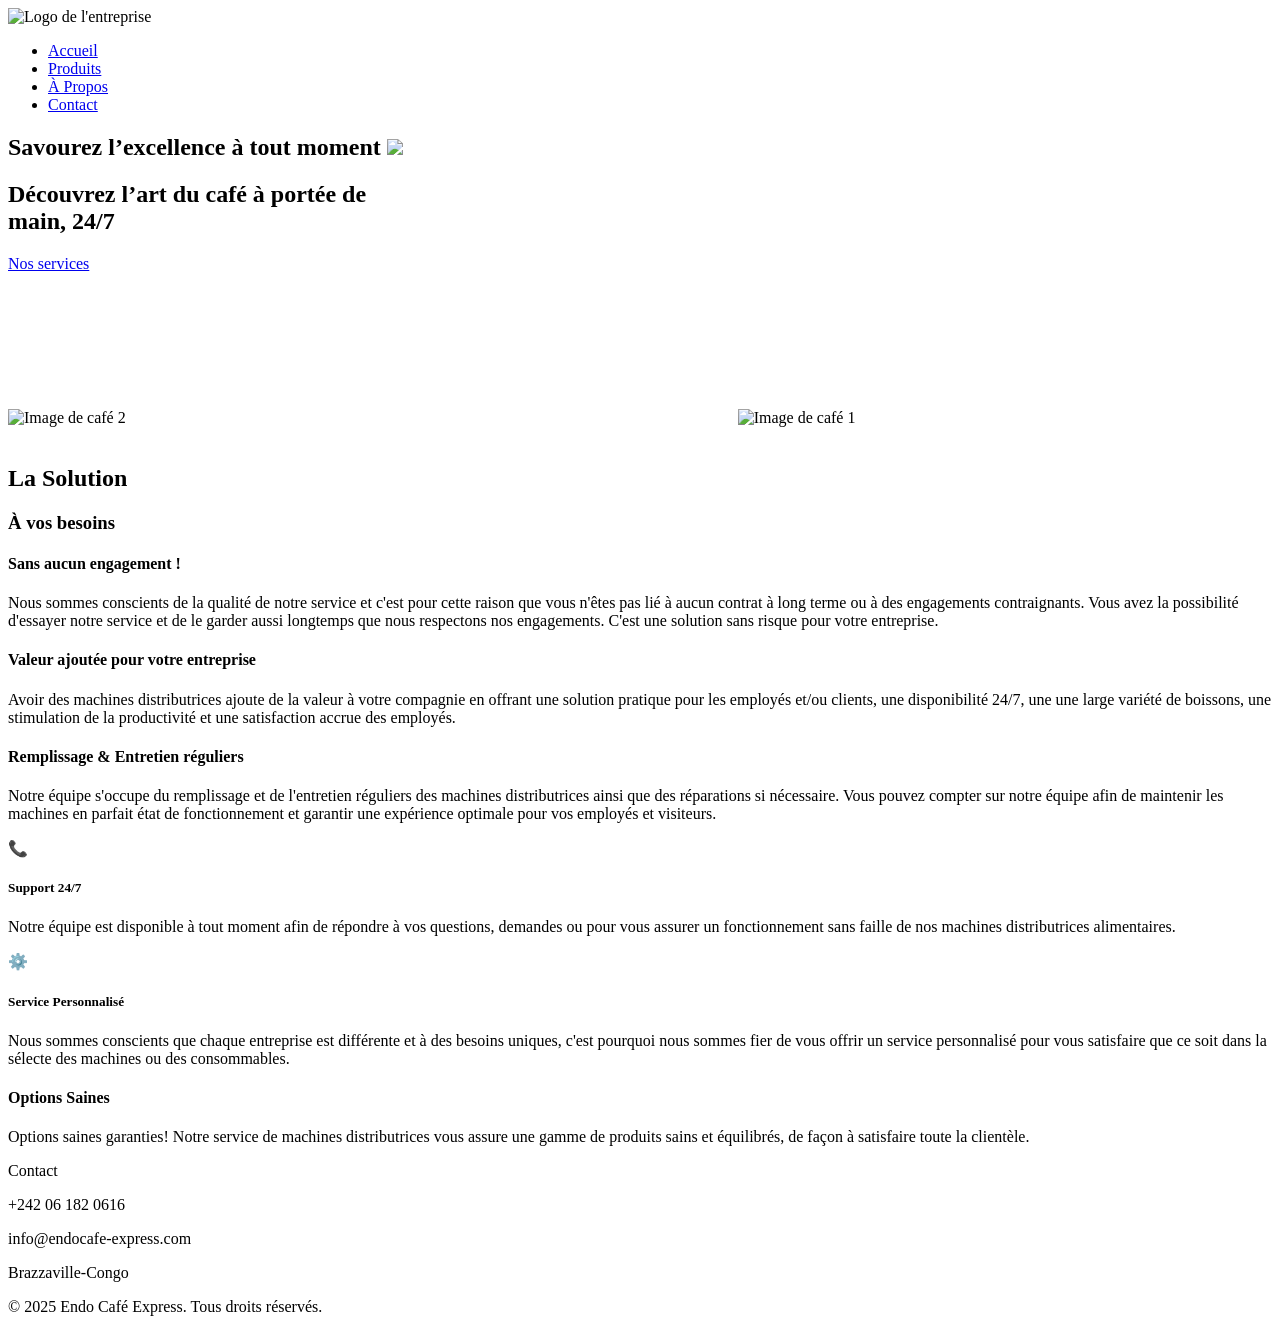
==== index.html @ 595ffc13 "fix spelling error" ====
<html lang="fr">
<head>
    <meta charset="UTF-8">
    <meta name="viewport" content="width=device-width, initial-scale=1.0">
    <title>Endo Café Express</title>
    <link rel="stylesheet" href="assets/css/styles.css">
    <link rel="stylesheet" href="assets/css/home.css">
    <link rel="stylesheet" href="https://fonts.googleapis.com/css2?family=Material+Symbols+Outlined:opsz,wght,FILL,GRAD@20..48,100..700,0..1,-50..200&icon_names=support_agent" />
</head>
<body>
    <header class="navbar">
            <div class="logo-container">
                <img src="assets/icon/logo.png" alt="Logo de l'entreprise" class="logo">
            </div>

             <div class="menu-toggle" onclick="toggleMenu()">
                <span></span>
                <span></span>
                <span></span>
            </div>

            <nav>
                <ul class="nav-links" id="navLinks">
                    <li><a href="index.html">Accueil</a></li>
                    <li><a href="product.html">Produits</a></li>
                    <li><a href="about.html">À Propos</a></li>
                    <li><a href="contact.html">Contact</a></li>
                </ul>
            </nav>
    </header>
    <main>
        <section class="hero">
            <div class="hero__left">
                <h1 class="font-hero fs-hero fs-bold">
                    <span class="block-line">Savourez l’excellence</span>
                    <span class="block-line word-relative">
                        à tout moment
                        <img src="assets/img/beans-left.png" loading="lazy" class="bean-icon">
                    </span>
                </h1>
                <h2 class="fs-subheading">
                    Découvrez l’art du café à portée de<br> 
                    main, 24/7
                </h2>

                <div class="hero-btn__container">
                    <a href="#services" class="hero-btn fs-body fw-reg">Nos services</a>
                </div>
            </div>
            <div class="hero__right">
                <img src="assets/img/coffee_2.png" loading="lazy" alt="Image de café 2" class="hero-image" id="photo_1">
                <video src="assets/vid/coff_m_3.mp4" autoplay muted loop class="hero-video" id="video_1">
                    Votre navigateur ne supporte pas la vidéo.
                </video>
                <video src="assets/vid/coff_f_1.mp4" autoplay muted loop class="hero-video" id="video_2">
                    Votre navigateur ne supporte pas la vidéo.
                </video>
                <img src="assets/img/coffee_1.png" alt="Image de café 1" class="hero-image" id="photo_2">
            </div>
        </section>

        <!-- Services Section -->
        <section class="services" id="services">
            <div class="floating-beans">
                <span class="bean bean-1"><img src="assets/img/beans-left.png" loading="lazy" alt=""></span>
                <span class="bean bean-2"><img src="assets/img/beans-right.png" loading="lazy" alt=""></span>
                <span class="bean bean-3"><img src="assets/img/beans-left.png" loading="lazy" alt=""></span>
                <span class="bean bean-4"><img src="assets/img/beans-right.png" loading="lazy" alt=""></span>
                <span class="bean bean-5"><img src="assets/img/beans-left.png" loading="lazy" alt=""></span>
            </div>

            <div class="services-container">
                <div class="services-header">
                    <h2 class="fs-title fw-bold">La Solution</h2>
                    <h3 class="fs-heading fw-med">À vos besoins</h3>
                    <div class="accent-line"></div>
                </div>

                <div class="service-content">
                    <div class="service-block">
                        <h4 class="fs-heading fw-bold color-accent">Sans aucun engagement !</h4>
                        <p class="fs-body">
                            Nous sommes conscients de la qualité de notre service et c'est pour cette raison que 
                            vous n'êtes pas lié à aucun contrat à long terme ou à des engagements contraignants. 
                            Vous avez la possibilité d'essayer notre service et de le garder aussi 
                            longtemps que nous respectons nos engagements. C'est une solution sans risque pour 
                            votre entreprise.
                        </p>
                    </div>

                    <div class="service-block">
                        <h4 class="fs-heading fw-bold">Valeur ajoutée pour votre entreprise</h4>
                        <p class="fs-body">
                            Avoir des machines distributrices ajoute de la valeur à votre compagnie en offrant 
                            une solution pratique pour les employés et/ou clients, une disponibilité 24/7, une 
                            une large variété de boissons, une stimulation de la productivité et une satisfaction 
                            accrue des employés.
                        </p>
                    </div>

                    <div class="service-highlight">
                        <h4 class="fs-heading fw-bold">Remplissage & Entretien réguliers</h4>
                        <p class="fs-body">
                            Notre équipe s'occupe du remplissage et de l'entretien réguliers des machines distributrices ainsi
                            que des réparations si nécessaire. Vous pouvez compter sur notre équipe afin de maintenir les
                            machines en parfait état de fonctionnement et garantir une expérience optimale pour vos employés
                            et visiteurs.
                        </p>
                    </div>

                    <div class="service-cards">
                        <div class="service-card">
                            <div class="card-icon">📞</div>
                            <h5 class="fs-subheading fw-bold">Support 24/7</h5>
                            <p class="fs-small">
                                Notre équipe est disponible à tout moment afin de répondre à vos questions, demandes
                                ou pour vous assurer un fonctionnement sans faille de nos machines distributrices 
                                alimentaires.
                            </p>
                        </div>

                        <div class="service-card">
                            <div class="card-icon">⚙️</div>
                            <h5 class="fs-subheading fw-bold">Service Personnalisé</h5>
                            <p class="fs-small">
                                Nous sommes conscients que chaque entreprise est différente et à des besoins uniques, c'est 
                                pourquoi nous sommes fier de vous offrir un service personnalisé pour vous satisfaire que 
                                ce soit dans la sélecte des machines ou des consommables.
                            </p>
                        </div>
                    </div>

                    <div class="service-block">
                        <h4 class="fs-heading fw-bold">Options Saines</h4>
                        <p class="fs-body">
                            Options saines garanties! Notre service de machines distributrices vous assure une gamme
                            de produits sains et équilibrés, de façon à satisfaire toute la clientèle.
                        </p>
                    </div>
                </div>
            </div>
        </section>
    </main>
    <footer>
        <div class="footer-container">
            <div class="footer-left">
                <p>Contact</p>
                <p>+242 06 182 0616</p>
                <p>info@endocafe-express.com</p>
                <p>Brazzaville-Congo</p>
            </div>
            <div class="footer-center">
                <p>&copy; 2025 Endo Café Express. Tous droits réservés.</p>
            </div>
        </div>
    </footer>
    <script src="assets/js/script.js"></script>
</body>
</html>
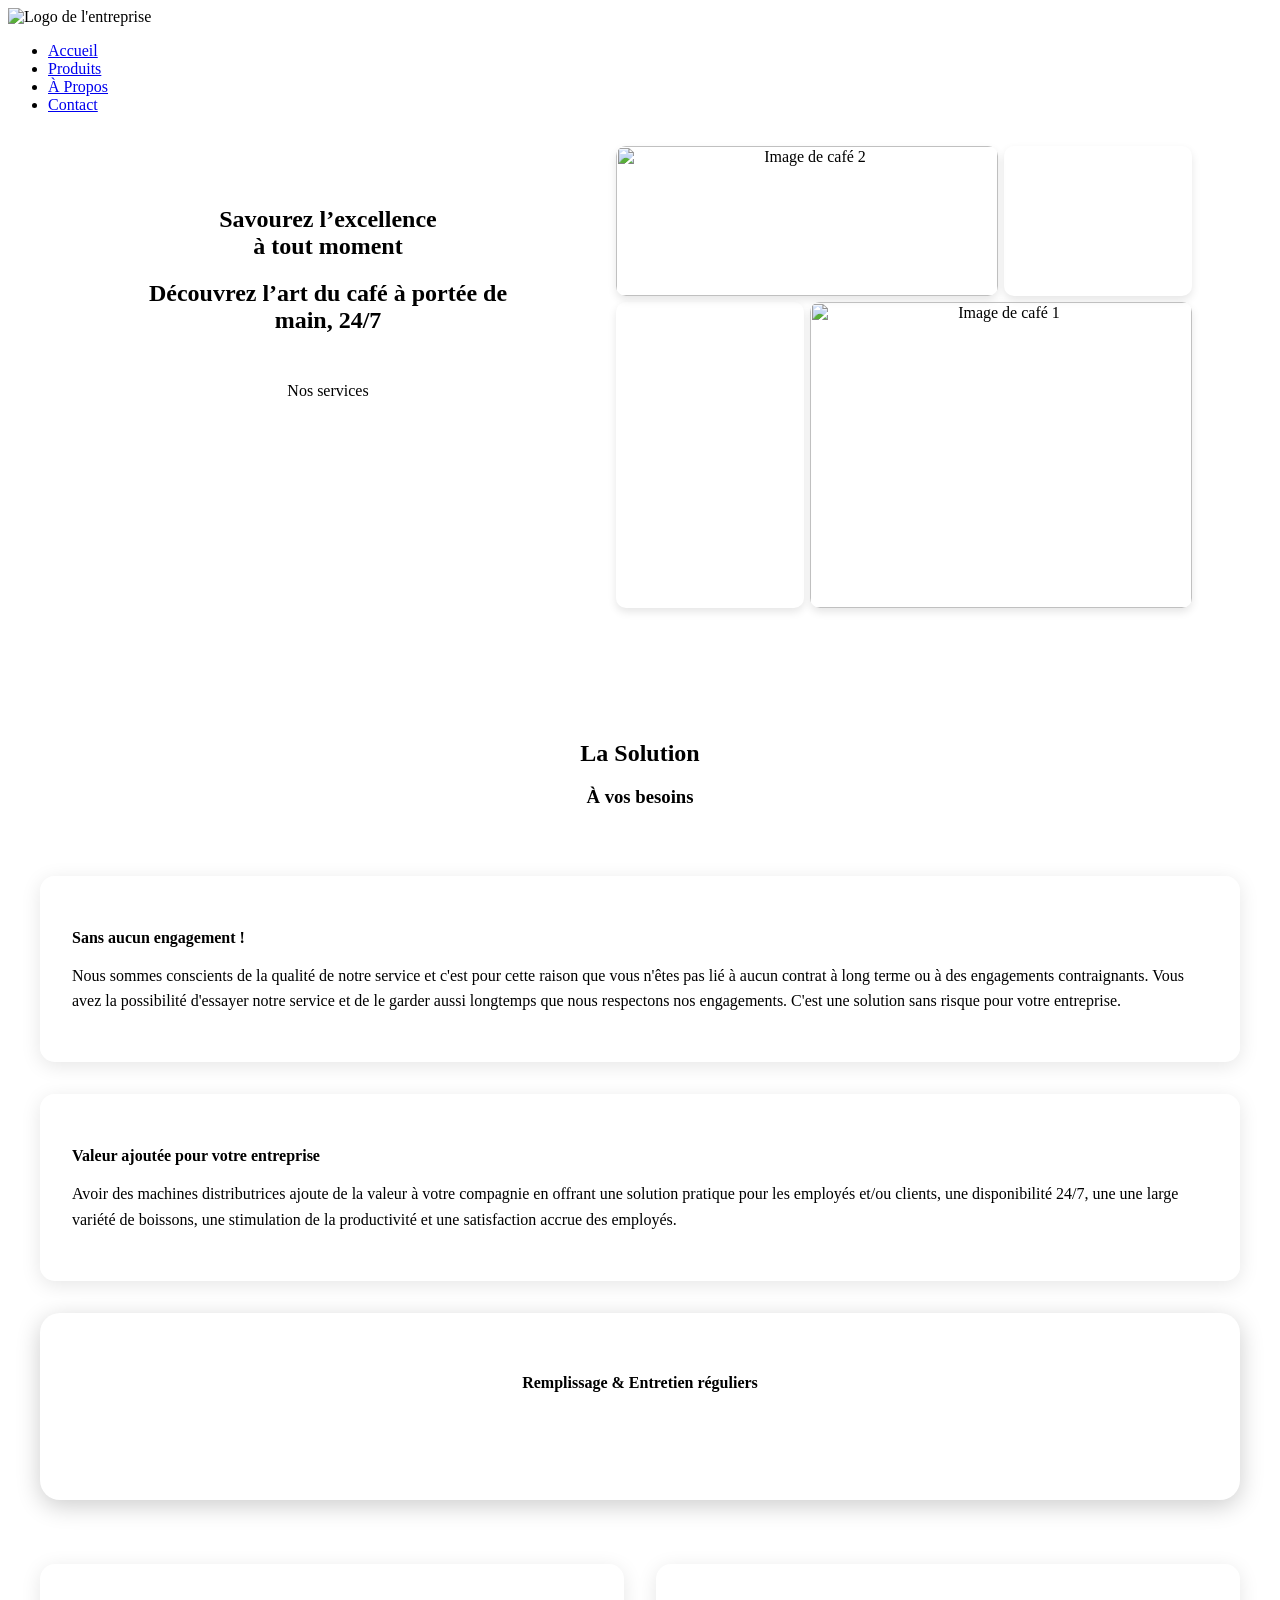
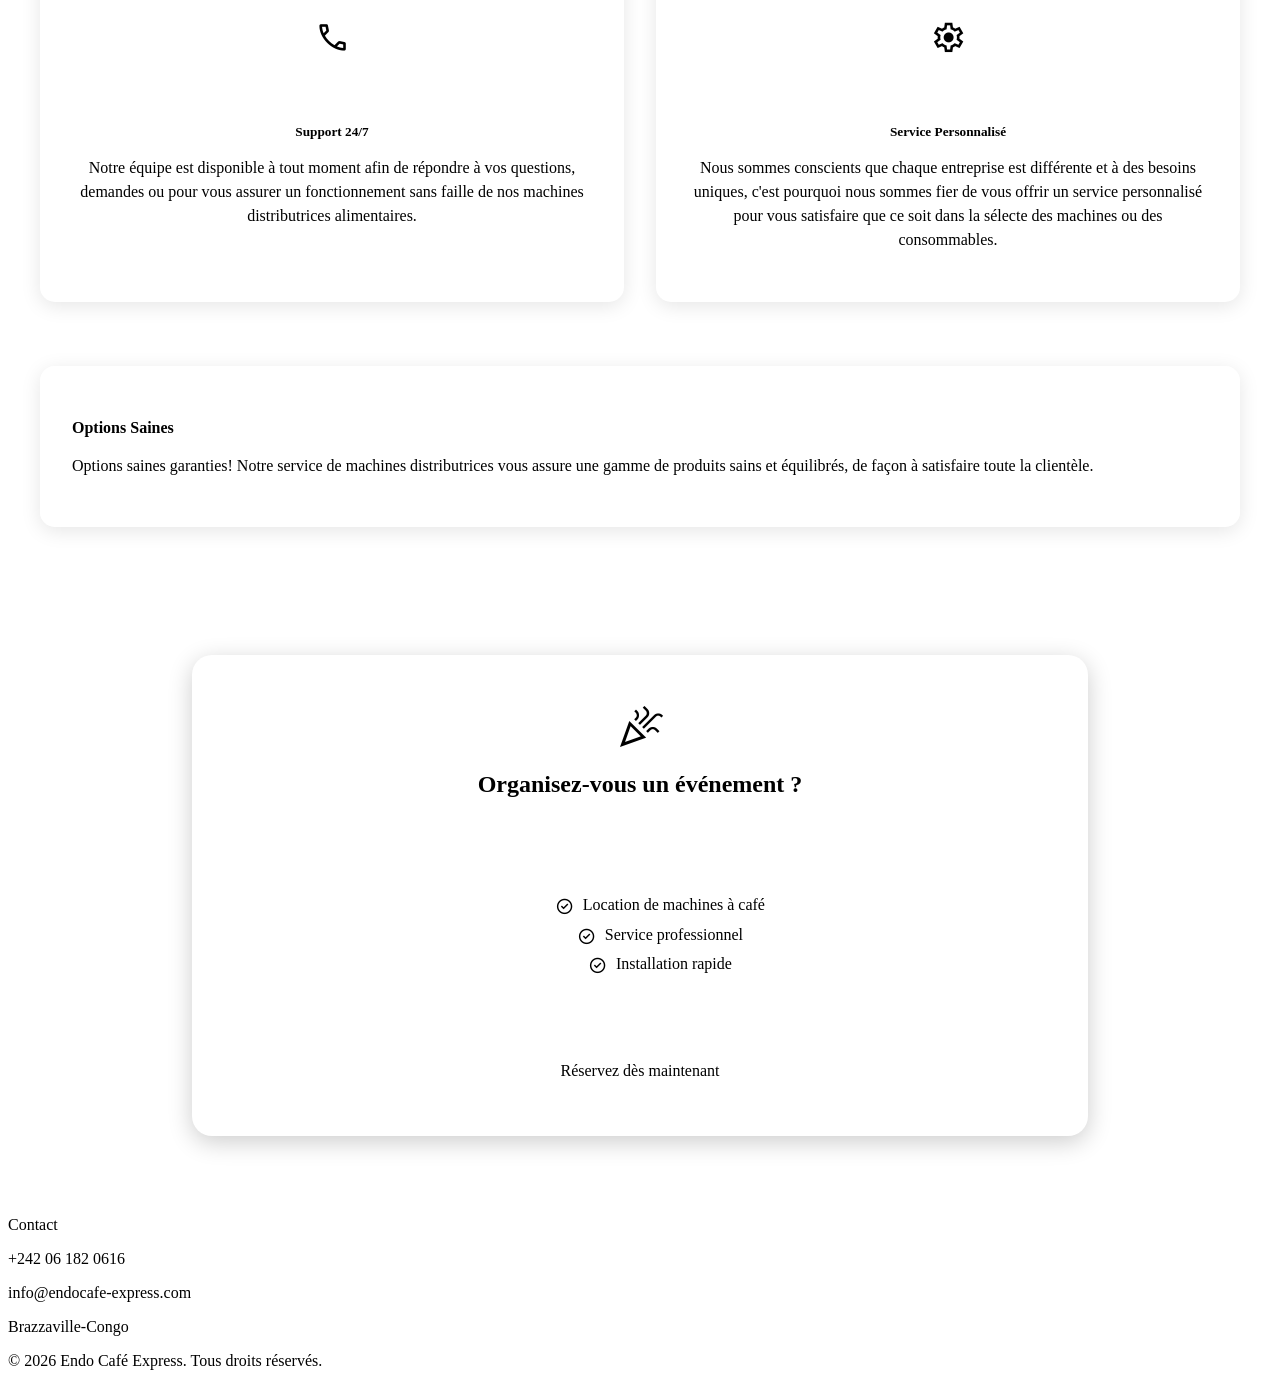
==== commit 3261a722: "added new section plus changed icons" ====
--- a/index.html
+++ b/index.html
@@ -5,7 +5,7 @@
     <title>Endo Café Express</title>
     <link rel="stylesheet" href="assets/css/styles.css">
     <link rel="stylesheet" href="assets/css/home.css">
-    <link rel="stylesheet" href="https://fonts.googleapis.com/css2?family=Material+Symbols+Outlined:opsz,wght,FILL,GRAD@20..48,100..700,0..1,-50..200&icon_names=support_agent" />
+    <link rel="stylesheet" href="https://fonts.googleapis.com/css2?family=Material+Symbols+Outlined:opsz,wght,FILL,GRAD@20..48,100..700,0..1,-50..200&icon_names=call,celebration,check_circle,coffee,settings" />
 </head>
 <body>
     <header class="navbar">
@@ -110,7 +110,7 @@
 
                     <div class="service-cards">
                         <div class="service-card">
-                            <div class="card-icon">📞</div>
+                            <div class="card-icon"><span class="material-symbols-outlined">call</span></div>
                             <h5 class="fs-subheading fw-bold">Support 24/7</h5>
                             <p class="fs-small">
                                 Notre équipe est disponible à tout moment afin de répondre à vos questions, demandes
@@ -120,7 +120,7 @@
                         </div>
 
                         <div class="service-card">
-                            <div class="card-icon">⚙️</div>
+                            <div class="card-icon"><span class="material-symbols-outlined">settings</span></div>
                             <h5 class="fs-subheading fw-bold">Service Personnalisé</h5>
                             <p class="fs-small">
                                 Nous sommes conscients que chaque entreprise est différente et à des besoins uniques, c'est 
@@ -140,6 +140,31 @@
                 </div>
             </div>
         </section>
+
+        <!-- Event Section -->
+        <section class="event-section">
+            <div class="event-container">
+                <div class="event-icon"><span class="material-symbols-outlined">celebration</span></div>
+                <h2 class="fs-title fw-bold">Organisez-vous un événement ?</h2>
+                <p class="event-subtitle fs-subheading">Offrez du café de qualité à vos invités <span class="material-symbols-outlined">coffee</span></p>
+
+                <p class="event-intro fs-body">Endo Café Express vous propose :</p>
+
+                <ul class="event-list">
+                    <li class="fs-body"><span class="material-symbols-outlined">check_circle</span> Location de machines à café</li>
+                    <li class="fs-body"><span class="material-symbols-outlined">check_circle</span> Service professionnel</li>
+                    <li class="fs-body"><span class="material-symbols-outlined">check_circle</span> Installation rapide</li>
+                </ul>
+
+                <p class="event-available fs-body">
+                    Disponible pour : mariages, conférences, événements privés & professionnels
+                </p>
+
+                <div class="event-cta">
+                    <a href="contact.html" class="hero-btn fs-body fw-reg">Réservez dès maintenant</a>
+                </div>
+            </div>
+        </section>
     </main>
     <footer>
         <div class="footer-container">
@@ -150,7 +175,7 @@
                 <p>Brazzaville-Congo</p>
             </div>
             <div class="footer-center">
-                <p>&copy; 2025 Endo Café Express. Tous droits réservés.</p>
+                <p>&copy; 2026 Endo Café Express. Tous droits réservés.</p>
             </div>
         </div>
     </footer>
--- a/assets/css/home.css
+++ b/assets/css/home.css
@@ -0,0 +1,543 @@
+/* ===== Hero Section Styles ===== */
+.hero {
+    display: flex;                  /* Optional: center content */
+    align-items: flex-start;
+    justify-content: space-between;
+    padding: 1rem 2rem;
+    margin-right: 3rem;
+    margin-bottom: 2rem;
+    text-align: center;
+    flex-wrap: wrap;
+}
+
+/* Left column */
+.hero__left {
+    flex: 1;
+    margin-top: 2.5rem;
+    max-width: 50%;
+}
+
+.hero__left h2 {
+    margin-top: 1rem;
+}
+
+.block-line {
+  display: block;
+}
+
+.word-relative {
+    position: relative;
+    display: inline-block;
+}
+
+.bean-icon {
+    position: absolute;
+    height: 0.7em;
+    bottom: 0.8rem;              
+    left: 100%;             
+    rotate: 33deg;
+}
+
+.hero-btn__container {
+    margin-top: 2.5rem;
+}
+
+.hero-btn {
+    display: inline-block;
+    padding: 0.5rem 1.5rem;
+    background-color: var(--color-secondary);
+    color: var(--color-white);
+    border-radius: 50px;
+
+    outline: none;
+    text-decoration: none;
+}
+
+.hero-btn:hover {
+    background-color: var(--color-dark);
+    border-color: var(--color-accent);
+    box-shadow: 0 4px 8px rgba(0,0,0,0.2);
+    transition: background-color 0.3s ease;
+}
+
+/* Right column */
+.hero__right {
+    flex: 1;
+    display: grid;
+    align-self: start;
+    grid-template-columns: repeat(3, 1fr);
+    grid-template-rows: repeat(3, 150px);
+    max-width: min(50%, 600px);
+    gap: 0.375rem;
+}
+
+#photo_1 {
+  grid-column: 1 / span 2;
+  grid-row: 1 / span 1;
+}
+
+#video_1 {
+  grid-column: 3 / span 1;
+  grid-row: 1 / span 1;
+}
+
+#video_2 {
+  grid-column: 1 / span 1;
+  grid-row: 2 / span 2;
+}
+
+#photo_2 {
+  grid-column: 2 / span 2;
+  grid-row: 2 / span 2;
+}
+
+.hero-image,
+.hero-video {
+    width: 100%;
+    height: 100%;
+    min-width: 100px;
+    object-fit: cover;
+    border-radius: 10px;
+    box-shadow: 0 4px 8px rgba(0, 0, 0, 0.1);
+}
+
+/* ===== Services Section Styles ===== */
+.services {
+    position: relative;
+    padding: 4rem 2rem;
+    margin: 2rem 0;
+    margin-bottom: 0;
+    backdrop-filter: blur(5px);
+    overflow: hidden;
+}
+
+.services-container {
+    max-width: 1200px;
+    margin: 0 auto;
+    position: relative;
+    z-index: 2;
+}
+
+.services-header {
+    text-align: center;
+    margin-bottom: 3rem;
+}
+
+.services-header h2 {
+    color: var(--color-primary);
+    margin-bottom: 0.5rem;
+}
+
+.services-header h3 {
+    color: var(--color-secondary);
+    margin-bottom: 1rem;
+}
+
+.accent-line {
+    width: 80px;
+    height: 4px;
+    background: linear-gradient(90deg, var(--color-accent), var(--color-secondary));
+    margin: 0 auto;
+    border-radius: 2px;
+}
+
+.service-content {
+    display: grid;
+    gap: 2rem;
+}
+
+.service-block {
+    background: rgba(255, 255, 255, 0.6);
+    padding: 2rem;
+    border-radius: 15px;
+    box-shadow: 0 4px 20px rgba(0, 0, 0, 0.1);
+    transition: transform 0.3s ease, box-shadow 0.3s ease;
+}
+
+.service-block:hover {
+    transform: translateY(-5px);
+    box-shadow: 0 8px 30px rgba(0, 0, 0, 0.15);
+}
+
+.service-block h4 {
+    margin-bottom: 1rem;
+    color: var(--color-primary);
+}
+
+.service-block p {
+    line-height: 1.6;
+    color: var(--color-primary);
+}
+
+.color-accent {
+    color: var(--color-accent) !important;
+}
+
+.service-highlight {
+    background: linear-gradient(135deg, var(--color-secondary), var(--color-dark));
+    color: var(--color-white);
+    padding: 2.5rem;
+    border-radius: 20px;
+    text-align: center;
+    box-shadow: 0 6px 25px rgba(0, 0, 0, 0.2);
+}
+
+.service-highlight h4 {
+    color: var(--color-white);
+    margin-bottom: 1rem;
+}
+
+.service-highlight p {
+    color: rgba(255, 255, 255, 0.9);
+}
+
+.service-cards {
+    display: grid;
+    grid-template-columns: repeat(auto-fit, minmax(300px, 1fr));
+    gap: 2rem;
+    margin: 2rem 0;
+}
+
+.service-card {
+    background: var(--color-white);
+    padding: 2rem;
+    border-radius: 15px;
+    text-align: center;
+    box-shadow: 0 4px 20px rgba(0, 0, 0, 0.1);
+    transition: all 0.3s ease;
+    border: 2px solid transparent;
+}
+
+.service-card:hover {
+    transform: translateY(-8px);
+    box-shadow: 0 12px 35px rgba(0, 0, 0, 0.15);
+    border-color: var(--color-accent);
+}
+
+.card-icon {
+    font-size: 2.5rem;
+    margin-bottom: 1rem;
+    background: linear-gradient(135deg, var(--color-accent), var(--color-secondary));
+    width: 80px;
+    height: 80px;
+    border-radius: 50%;
+    display: inline-flex;
+    align-items: center;
+    justify-content: center;
+    margin-bottom: 1.5rem;
+    color: var(--color-white);
+}
+
+.card-icon .material-symbols-outlined {
+    font-size: 2.2rem;
+}
+
+.service-card h5 {
+    color: var(--color-primary);
+    margin-bottom: 1rem;
+}
+
+.service-card p {
+    color: var(--color-primary);
+    line-height: 1.5;
+}
+
+/* Floating Beans Animation */
+.floating-beans {
+    position: absolute;
+    top: 0;
+    right: 0;
+    width: 100px;
+    height: 100%;
+    pointer-events: none;
+    overflow: hidden;
+}
+
+.bean {
+    position: absolute;
+    font-size: 1.5rem;
+    color: var(--color-accent);
+    opacity: 0.6;
+    animation: float 8s infinite ease-in-out;
+}
+
+.bean-1 {
+    top: 10%;
+    right: 20px;
+    animation-delay: 0s;
+}
+
+.bean-2 {
+    top: 25%;
+    right: 40px;
+    animation-delay: 1s;
+}
+
+.bean-3 {
+    top: 45%;
+    right: 15px;
+    animation-delay: 2s;
+}
+
+.bean-4 {
+    top: 65%;
+    right: 35px;
+    animation-delay: 3s;
+}
+
+.bean-5 {
+    top: 85%;
+    right: 25px;
+    animation-delay: 4s;
+}
+
+@keyframes float {
+    0%, 100% {
+        transform: translateY(0px) rotate(0deg);
+        opacity: 0.4;
+    }
+    25% {
+        transform: translateY(-10px) rotate(90deg);
+        opacity: 0.6;
+    }
+    50% {
+        transform: translateY(-5px) rotate(180deg);
+        opacity: 0.8;
+    }
+    75% {
+        transform: translateY(-15px) rotate(270deg);
+        opacity: 0.6;
+    }
+}
+
+/* ===== Event Section Styles ===== */
+.event-section {
+    padding: 4rem 2rem;
+    text-align: center;
+}
+
+.event-container {
+    max-width: 800px;
+    margin: 0 auto;
+    background: linear-gradient(135deg, var(--color-secondary), var(--color-dark));
+    color: var(--color-white);
+    padding: 3rem;
+    border-radius: 20px;
+    box-shadow: 0 6px 25px rgba(0, 0, 0, 0.2);
+}
+
+.event-icon {
+    font-size: 3rem;
+    margin-bottom: 1rem;
+    color: var(--color-white);
+}
+
+.event-icon .material-symbols-outlined {
+    font-size: 3rem;
+}
+
+.event-subtitle .material-symbols-outlined {
+    font-size: 1.2em;
+    vertical-align: middle;
+}
+
+.event-list .material-symbols-outlined {
+    font-size: 1.2em;
+    vertical-align: middle;
+    margin-right: 0.3rem;
+    color: var(--color-white);
+}
+
+.event-container h2 {
+    color: var(--color-white);
+    margin-bottom: 0.5rem;
+}
+
+.event-subtitle {
+    color: rgba(255, 255, 255, 0.9);
+    margin-bottom: 1.5rem;
+}
+
+.event-intro {
+    color: rgba(255, 255, 255, 0.9);
+    margin-bottom: 1rem;
+}
+
+.event-list {
+    list-style: none;
+    margin-bottom: 1.5rem;
+}
+
+.event-list li {
+    color: var(--color-white);
+    padding: 0.3rem 0;
+}
+
+.event-available {
+    color: rgba(255, 255, 255, 0.85);
+    font-style: italic;
+    margin-bottom: 2rem;
+}
+
+.event-cta .hero-btn {
+    background-color: var(--color-accent);
+}
+
+.event-cta .hero-btn:hover {
+    background-color: var(--color-cream);
+    color: var(--color-primary);
+}
+
+/* ===== RESPONSIVE DESIGN ===== */
+
+/* Tablet Styles */
+@media (max-width: 900px) {
+    header {
+        padding: 1rem;
+    }
+
+    .navbar {
+        flex-direction: column;
+        gap: 1rem;
+    }
+
+    .nav-links {
+        gap: 1rem;
+        padding: 0.5rem;
+        flex-wrap: wrap;
+        justify-content: center;
+    }
+
+    .hero {
+        flex-direction: column;
+        margin-right: 0;
+        padding: 1rem;
+        text-align: center;
+        align-items: center;
+    }
+
+    .hero__left,
+    .hero__right {
+        max-width: 100%;
+        min-width: auto;
+    }
+
+    .hero__left {
+        margin-top: 1rem;
+        order: 2;
+    }
+
+    .hero__right {
+        order: 1;
+        padding: 3rem;
+        grid-template-rows: repeat(2, 120px);
+    }
+
+    /* Services Section - Tablet */
+    .services {
+        margin: 1rem;
+        padding: 3rem 1.5rem;
+    }
+
+    .service-cards {
+        grid-template-columns: 1fr;
+    }
+
+    .floating-beans {
+        display: none;
+    }
+}
+
+/* Mobile Styles */
+@media (max-width: 480px) {
+    .hero {
+        padding: 0.5rem;
+        margin: 0;
+    }
+
+    .hero__left {
+        margin-top: 0;
+        padding: 1rem 0;
+    }
+
+    .hero__right {
+        margin: auto;
+        grid-template-columns: repeat(2, 1fr);
+        grid-template-rows: repeat(4, 100px);
+        gap: 0.25rem;
+    }
+
+    #photo_1 {
+        grid-column: 1 / span 2;
+        grid-row: 1 / span 1;
+    }
+
+    #video_1 {
+        grid-column: 1 / span 1;
+        grid-row: 2 / span 1;
+    }
+
+    #video_2 {
+        grid-column: 2 / span 1;
+        grid-row: 2 / span 1;
+    }
+
+    #photo_2 {
+        grid-column: 1 / span 2;
+        grid-row: 3 / span 2;
+    }
+
+    .hero-btn {
+        padding: 0.5rem 1.5rem;
+        font-size: 0.9rem;
+    }
+
+    /* Services Section - Mobile */
+    .services {
+        margin: 0.5rem;
+        padding: 2rem 1rem;
+        border-radius: 15px;
+    }
+
+    .services-header {
+        margin-bottom: 2rem;
+    }
+
+    .service-block,
+    .service-highlight {
+        padding: 1.5rem;
+    }
+
+    .service-cards {
+        grid-template-columns: 1fr;
+        gap: 1.5rem;
+        margin: 1.5rem 0;
+    }
+
+    .service-card {
+        padding: 1.5rem;
+    }
+
+    .card-icon {
+        width: 60px;
+        height: 60px;
+        font-size: 2rem;
+        margin-bottom: 1rem;
+    }
+
+    .floating-beans {
+       display: none;
+    }
+
+    .event-section {
+        padding: 2rem 1rem;
+    }
+
+    .event-container {
+        padding: 2rem 1.5rem;
+    }
+
+    .event-icon {
+        font-size: 2.5rem;
+    }
+}
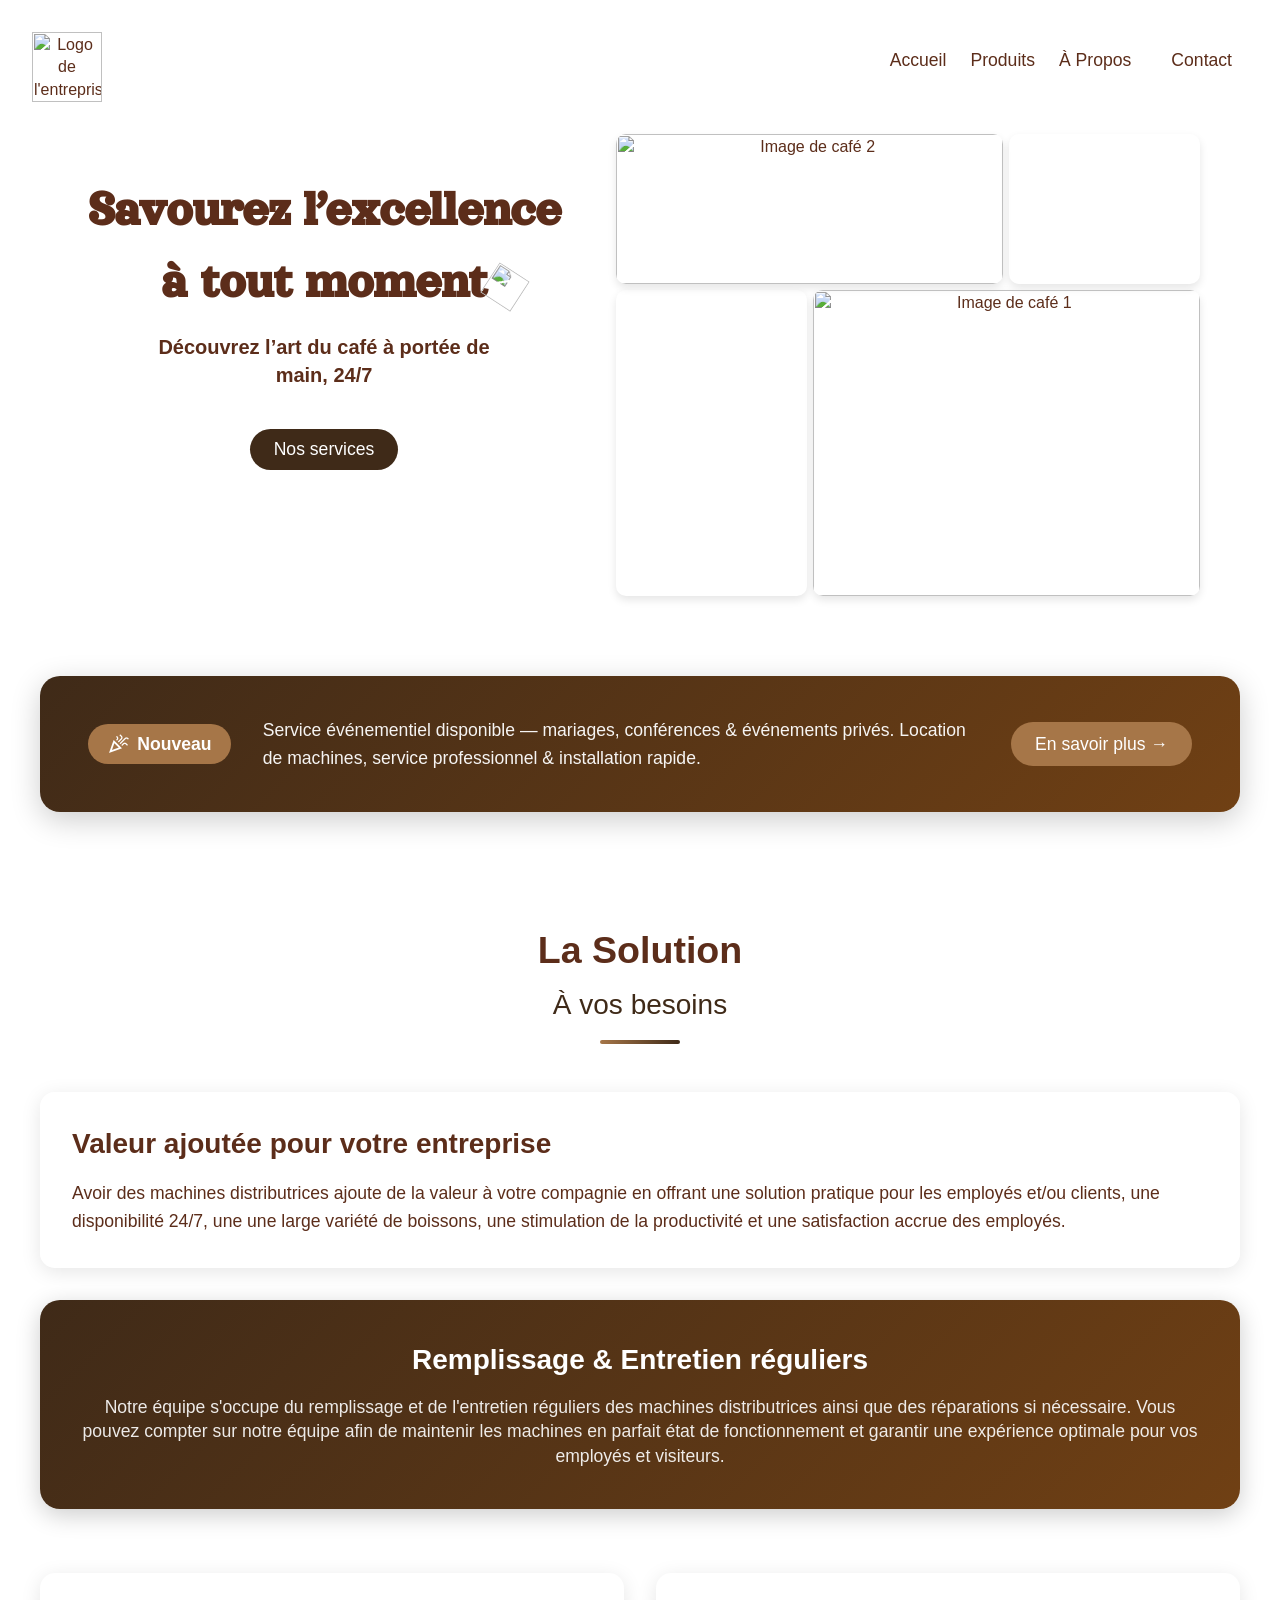
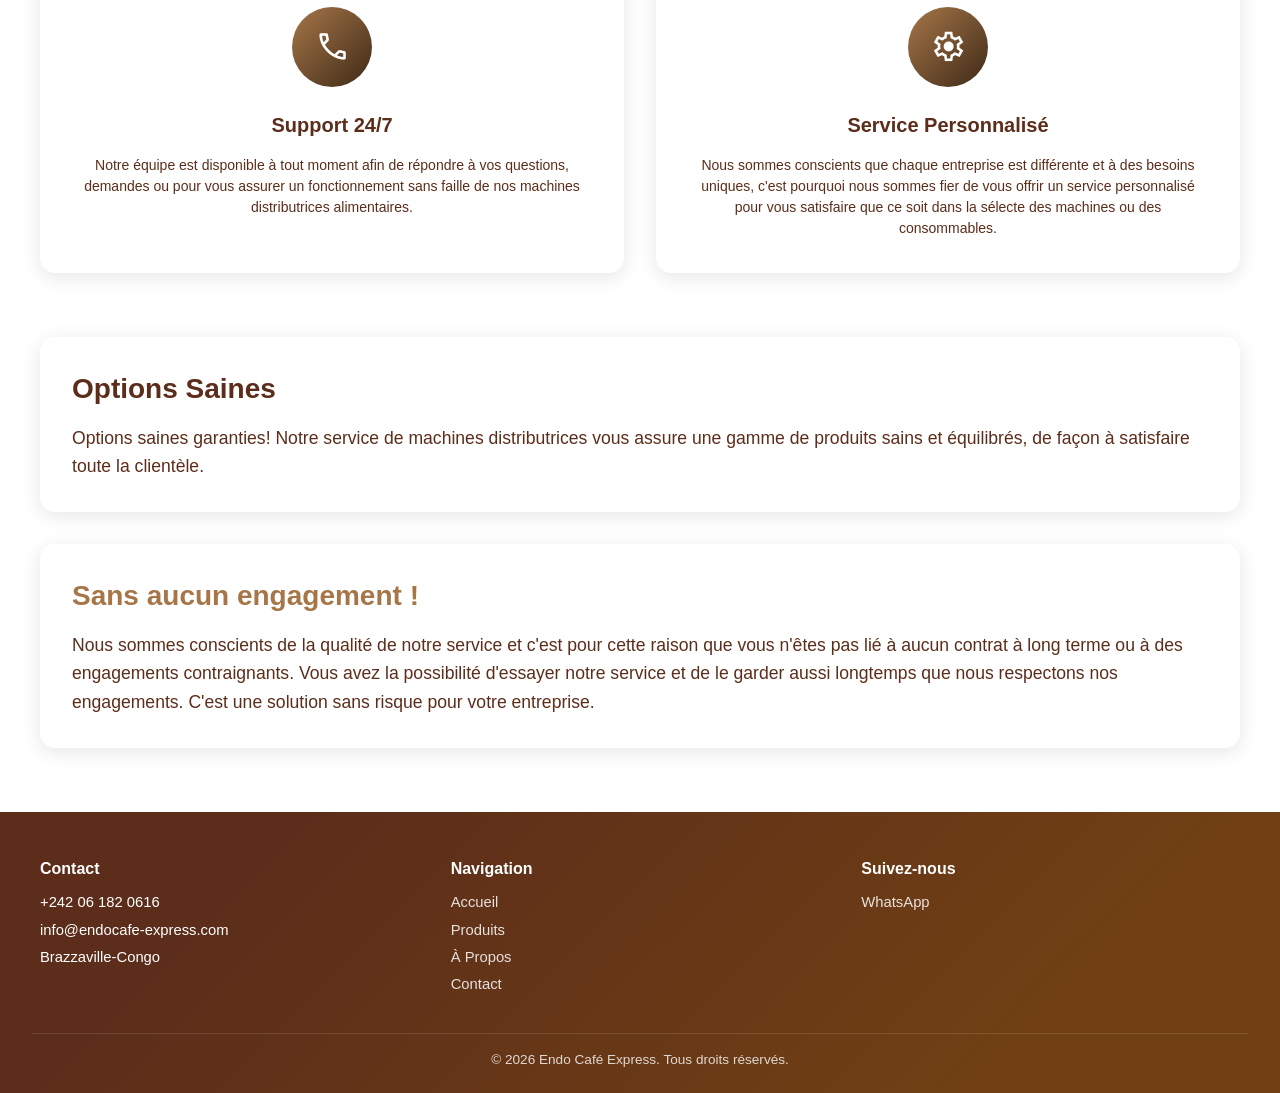
==== commit 7e7c3b17: "new item reordering" ====
--- a/index.html
+++ b/index.html
@@ -3,6 +3,13 @@
     <meta charset="UTF-8">
     <meta name="viewport" content="width=device-width, initial-scale=1.0">
     <title>Endo Café Express</title>
+    <meta name="description" content="Endo Café Express — distributeurs automatiques de café et boissons chaudes pour entreprises et événements à Brazzaville, Congo. Service 24/7, sans engagement.">
+    <meta property="og:title" content="Endo Café Express">
+    <meta property="og:description" content="Distributeurs automatiques de café pour entreprises et événements à Brazzaville, Congo.">
+    <meta property="og:type" content="website">
+    <meta property="og:url" content="https://www.endocafe-express.com/">
+    <meta property="og:image" content="https://www.endocafe-express.com/assets/icon/logo.png">
+    <link rel="icon" type="image/png" href="assets/icon/logo.png">
     <link rel="stylesheet" href="assets/css/styles.css">
     <link rel="stylesheet" href="assets/css/home.css">
     <link rel="stylesheet" href="https://fonts.googleapis.com/css2?family=Material+Symbols+Outlined:opsz,wght,FILL,GRAD@20..48,100..700,0..1,-50..200&icon_names=call,celebration,check_circle,coffee,settings" />
@@ -59,6 +66,21 @@
             </div>
         </section>
 
+        <!-- Event Announcement Banner -->
+        <section class="event-banner">
+            <div class="event-banner__inner">
+                <div class="event-banner__badge">
+                    <span class="material-symbols-outlined">celebration</span>
+                    <span class="fw-bold">Nouveau</span>
+                </div>
+                <p class="event-banner__text fs-subheading">
+                    Service événementiel disponible — mariages, conférences & événements privés.
+                    Location de machines, service professionnel & installation rapide.
+                </p>
+                <a href="contact.html" class="event-banner__link fs-body">En savoir plus →</a>
+            </div>
+        </section>
+
         <!-- Services Section -->
         <section class="services" id="services">
             <div class="floating-beans">
@@ -78,22 +100,11 @@
 
                 <div class="service-content">
                     <div class="service-block">
-                        <h4 class="fs-heading fw-bold color-accent">Sans aucun engagement !</h4>
-                        <p class="fs-body">
-                            Nous sommes conscients de la qualité de notre service et c'est pour cette raison que 
-                            vous n'êtes pas lié à aucun contrat à long terme ou à des engagements contraignants. 
-                            Vous avez la possibilité d'essayer notre service et de le garder aussi 
-                            longtemps que nous respectons nos engagements. C'est une solution sans risque pour 
-                            votre entreprise.
-                        </p>
-                    </div>
-
-                    <div class="service-block">
                         <h4 class="fs-heading fw-bold">Valeur ajoutée pour votre entreprise</h4>
                         <p class="fs-body">
-                            Avoir des machines distributrices ajoute de la valeur à votre compagnie en offrant 
-                            une solution pratique pour les employés et/ou clients, une disponibilité 24/7, une 
-                            une large variété de boissons, une stimulation de la productivité et une satisfaction 
+                            Avoir des machines distributrices ajoute de la valeur à votre compagnie en offrant
+                            une solution pratique pour les employés et/ou clients, une disponibilité 24/7, une
+                            une large variété de boissons, une stimulation de la productivité et une satisfaction
                             accrue des employés.
                         </p>
                     </div>
@@ -114,7 +125,7 @@
                             <h5 class="fs-subheading fw-bold">Support 24/7</h5>
                             <p class="fs-small">
                                 Notre équipe est disponible à tout moment afin de répondre à vos questions, demandes
-                                ou pour vous assurer un fonctionnement sans faille de nos machines distributrices 
+                                ou pour vous assurer un fonctionnement sans faille de nos machines distributrices
                                 alimentaires.
                             </p>
                         </div>
@@ -123,8 +134,8 @@
                             <div class="card-icon"><span class="material-symbols-outlined">settings</span></div>
                             <h5 class="fs-subheading fw-bold">Service Personnalisé</h5>
                             <p class="fs-small">
-                                Nous sommes conscients que chaque entreprise est différente et à des besoins uniques, c'est 
-                                pourquoi nous sommes fier de vous offrir un service personnalisé pour vous satisfaire que 
+                                Nous sommes conscients que chaque entreprise est différente et à des besoins uniques, c'est
+                                pourquoi nous sommes fier de vous offrir un service personnalisé pour vous satisfaire que
                                 ce soit dans la sélecte des machines ou des consommables.
                             </p>
                         </div>
@@ -137,46 +148,45 @@
                             de produits sains et équilibrés, de façon à satisfaire toute la clientèle.
                         </p>
                     </div>
-                </div>
-            </div>
-        </section>
 
-        <!-- Event Section -->
-        <section class="event-section">
-            <div class="event-container">
-                <div class="event-icon"><span class="material-symbols-outlined">celebration</span></div>
-                <h2 class="fs-title fw-bold">Organisez-vous un événement ?</h2>
-                <p class="event-subtitle fs-subheading">Offrez du café de qualité à vos invités <span class="material-symbols-outlined">coffee</span></p>
-
-                <p class="event-intro fs-body">Endo Café Express vous propose :</p>
-
-                <ul class="event-list">
-                    <li class="fs-body"><span class="material-symbols-outlined">check_circle</span> Location de machines à café</li>
-                    <li class="fs-body"><span class="material-symbols-outlined">check_circle</span> Service professionnel</li>
-                    <li class="fs-body"><span class="material-symbols-outlined">check_circle</span> Installation rapide</li>
-                </ul>
-
-                <p class="event-available fs-body">
-                    Disponible pour : mariages, conférences, événements privés & professionnels
-                </p>
-
-                <div class="event-cta">
-                    <a href="contact.html" class="hero-btn fs-body fw-reg">Réservez dès maintenant</a>
+                    <div class="service-block">
+                        <h4 class="fs-heading fw-bold color-accent">Sans aucun engagement !</h4>
+                        <p class="fs-body">
+                            Nous sommes conscients de la qualité de notre service et c'est pour cette raison que
+                            vous n'êtes pas lié à aucun contrat à long terme ou à des engagements contraignants.
+                            Vous avez la possibilité d'essayer notre service et de le garder aussi
+                            longtemps que nous respectons nos engagements. C'est une solution sans risque pour
+                            votre entreprise.
+                        </p>
+                    </div>
                 </div>
             </div>
         </section>
     </main>
     <footer>
         <div class="footer-container">
-            <div class="footer-left">
-                <p>Contact</p>
+            <div class="footer-col">
+                <p class="footer-heading">Contact</p>
                 <p>+242 06 182 0616</p>
                 <p>info@endocafe-express.com</p>
                 <p>Brazzaville-Congo</p>
             </div>
-            <div class="footer-center">
-                <p>&copy; 2026 Endo Café Express. Tous droits réservés.</p>
+            <div class="footer-col">
+                <p class="footer-heading">Navigation</p>
+                <ul class="footer-nav">
+                    <li><a href="index.html">Accueil</a></li>
+                    <li><a href="product.html">Produits</a></li>
+                    <li><a href="about.html">À Propos</a></li>
+                    <li><a href="contact.html">Contact</a></li>
+                </ul>
             </div>
+            <div class="footer-col">
+                <p class="footer-heading">Suivez-nous</p>
+                <p><a href="https://wa.me/2420556636666" class="footer-link">WhatsApp</a></p>
+            </div>
+        </div>
+        <div class="footer-bottom">
+            <p>&copy; 2026 Endo Café Express. Tous droits réservés.</p>
         </div>
     </footer>
     <script src="assets/js/script.js"></script>
--- a/assets/css/styles.css
+++ b/assets/css/styles.css
@@ -0,0 +1,280 @@
+@import url('https://fonts.googleapis.com/css2?family=Orelega+One&display=swap');
+:root {
+    /* ===== Color Palette ===== */
+    --color-primary: #5C2D1A;         /* Dark chocolate brown - text */
+    --color-secondary: #3f2a18;       /* Deep brown - buttons */
+    --color-accent: #A67648;          /* Medium coffee tone - hover, icons */
+    --color-cream: #f5f0e8;           /* Soft cream - general background */
+    --color-dark: #704014;            /* Footer background */
+    --color-white: #FFFFFF;           /* Clean white */
+
+    /* ===== Typography ===== */
+    --font-primary: 'Poppins', sans-serif;
+    --font-hero: 'Orelega One', 'Poppins', sans-serif;
+
+    --fs-hero: 3.2rem;
+    --fs-title: 2.35rem;
+    --fs-heading: 1.75rem;
+    --fs-subheading: 1.25rem;
+    --fs-body: 1.1rem;
+    --fs-small: 0.875rem;
+
+    --fw-reg: 400;
+    --fw-med: 500;
+    --fw-bold: 700;
+    --fw-ex-bold: 800;
+}
+
+/* ==== Font Size Utility Classes ==== */
+.font-hero {
+  font-family: var(--font-hero);
+}
+
+.fs-hero {
+  font-size: var(--fs-hero);
+}
+.fs-title {
+  font-size: var(--fs-title);
+}
+.fs-heading {
+  font-size: var(--fs-heading);
+}
+.fs-subheading {
+  font-size: var(--fs-subheading);
+}
+.fs-body {
+  font-size: var(--fs-body);
+}
+.fs-small {
+  font-size: var(--fs-small);
+}
+
+.fw-reg {
+  font-weight: var(--fw-reg);
+}
+.fw-med {
+  font-weight: var(--fw-med);
+}
+.fw-bold {
+  font-weight: var(--fw-bold);
+}
+.fw-extra-bold {
+  font-weight: var(--fw-ex-bold);
+}
+
+/* ===== Reset Styles ===== */
+* {
+    margin: 0;
+    padding: 0;
+    box-sizing: border-box;
+}
+
+html, body {
+    height: 100%;
+}
+
+/* ===== Global Styles ===== */
+body {
+    display: flex;
+    flex-direction: column;
+    flex-grow: 1;
+    min-height: 100vh;
+    background-image: url("../img/bg.png");
+    background-size: cover;         /* Ensures image covers entire area */
+    background-position: center;    /* Keeps focal point centered */
+    font-family: var(--font-primary);
+    color: var(--color-primary);
+    line-height: 1.4;
+}
+
+/* ===== Header Styles ===== */
+header {
+    top: 0;
+    width: 100%;
+    padding: 2rem;
+    padding-bottom: 1rem;
+    text-align: center;
+    position: sticky;
+    z-index: 1000;
+    backdrop-filter: blur(10px);
+}
+
+.navbar {
+    display: flex;
+    justify-content: space-between;
+    gap: 2rem;
+}
+
+.logo {
+    width: auto;
+    height: 70px;
+    max-width: 100%;
+}
+
+.nav-links {
+    list-style: none;
+    display: flex;
+    gap: 1.5rem;
+    padding: 1rem;
+    margin: 0;
+}
+
+.nav-links li a {
+    text-decoration: none;
+    color: var(--color-primary);
+    font-size: var(--fs-body);
+    font-weight: var(--fw-reg);
+    transition: color 0.3s ease;
+}
+
+.nav-links li:nth-child(3) {
+  margin-right: 1rem; /* or try 5rem or 80px */
+}
+
+.nav-links li a:hover {
+    color: var(--color-accent);
+}
+
+.menu-toggle {
+    display: none;
+    flex-direction: column;
+    cursor: pointer;
+    gap: 4px;
+}
+
+.menu-toggle span {
+    width: 25px;
+    height: 3px;
+    background: var(--color-primary);
+    transition: 0.3s;
+}
+
+/* ===== Footer Styles ===== */
+footer {
+    background: linear-gradient(135deg, var(--color-primary) 20%, var(--color-dark) 80%);
+    color: var(--color-white);
+    font-size: 0.925rem;
+    font-weight: var(--fw-reg);
+    padding: 2.5rem 2rem 1.5rem;
+    margin-top: auto;
+}
+
+.footer-container {
+    display: grid;
+    grid-template-columns: repeat(3, 1fr);
+    gap: 2rem;
+    max-width: 1200px;
+    margin: 0 auto;
+}
+
+.footer-col p {
+    margin: 0.4rem 0;
+}
+
+.footer-heading {
+    font-weight: var(--fw-bold);
+    margin-bottom: 0.75rem !important;
+    font-size: 1rem;
+}
+
+.footer-nav {
+    list-style: none;
+    padding: 0;
+    margin: 0;
+}
+
+.footer-nav li {
+    margin: 0.4rem 0;
+}
+
+.footer-nav a,
+.footer-link {
+    color: rgba(255, 255, 255, 0.85);
+    text-decoration: none;
+}
+
+.footer-nav a:hover,
+.footer-link:hover {
+    color: var(--color-white);
+    text-decoration: underline;
+}
+
+.footer-bottom {
+    text-align: center;
+    margin-top: 2rem;
+    padding-top: 1rem;
+    border-top: 1px solid rgba(255, 255, 255, 0.15);
+    font-size: 0.85rem;
+    opacity: 0.8;
+}
+
+/* ===== RESPONSIVE DESIGN ===== */
+        
+/* Tablet Styles */
+@media (max-width: 900px) {
+    :root {
+        --fs-hero: 2.5rem;
+        --fs-title: 2rem;
+        --fs-heading: 1.5rem;
+        --fs-subheading: 1.1rem;
+        --fs-body: 1rem;
+    }
+
+    .footer-container {
+        grid-template-columns: 1fr;
+        text-align: center;
+        gap: 1.5rem;
+    }
+}
+
+/* Mobile Styles */
+@media (max-width: 480px) {
+    :root {
+        --fs-hero: 2rem;
+        --fs-title: 1.75rem;
+        --fs-heading: 1.25rem;
+        --fs-subheading: 1rem;
+        --fs-body: 0.9rem;
+        --fs-small: 0.8rem;
+    }
+
+    header {
+        padding: 0.5rem;
+    }
+
+    .menu-toggle {
+        display: flex;
+    }
+
+    .nav-links {
+        display: none;
+        position: absolute;
+        top: 100%;
+        left: 0;
+        right: 0;
+        background: var(--color-cream);
+        flex-direction: column;
+        padding: 1rem;
+        box-shadow: 0 2px 8px rgba(0,0,0,0.1);
+        z-index: 1000;
+    }
+
+    .nav-links.active {
+        display: flex;
+    }
+
+    .navbar {
+        position: relative;
+    }
+
+    footer {
+        padding: 1rem;
+    }
+}
+
+/* Animation for smooth transitions */
+@media (prefers-reduced-motion: no-preference) {
+    * {
+        transition: all 0.3s ease;
+    }
+}
--- a/assets/css/home.css
+++ b/assets/css/home.css
@@ -310,80 +310,60 @@
     }
 }
 
-/* ===== Event Section Styles ===== */
-.event-section {
-    padding: 4rem 2rem;
-    text-align: center;
-}
-
-.event-container {
-    max-width: 800px;
+/* ===== Event Announcement Banner ===== */
+.event-banner {
+    padding: 2rem 2rem 1rem;
+}
+
+.event-banner__inner {
+    max-width: 1200px;
     margin: 0 auto;
     background: linear-gradient(135deg, var(--color-secondary), var(--color-dark));
     color: var(--color-white);
-    padding: 3rem;
+    padding: 2.5rem 3rem;
     border-radius: 20px;
-    box-shadow: 0 6px 25px rgba(0, 0, 0, 0.2);
-}
-
-.event-icon {
-    font-size: 3rem;
-    margin-bottom: 1rem;
+    display: flex;
+    align-items: center;
+    gap: 2rem;
+    box-shadow: 0 8px 30px rgba(0, 0, 0, 0.2);
+}
+
+.event-banner__badge {
+    display: flex;
+    align-items: center;
+    gap: 0.5rem;
+    background: var(--color-accent);
+    padding: 0.5rem 1.2rem;
+    border-radius: 50px;
+    white-space: nowrap;
+    flex-shrink: 0;
+    font-size: var(--fs-body);
+}
+
+.event-banner__badge .material-symbols-outlined {
+    font-size: 1.4rem;
+}
+
+.event-banner__text {
+    flex: 1;
+    color: rgba(255, 255, 255, 0.95);
+    line-height: 1.6;
+    font-size: var(--fs-body);
+}
+
+.event-banner__link {
     color: var(--color-white);
-}
-
-.event-icon .material-symbols-outlined {
-    font-size: 3rem;
-}
-
-.event-subtitle .material-symbols-outlined {
-    font-size: 1.2em;
-    vertical-align: middle;
-}
-
-.event-list .material-symbols-outlined {
-    font-size: 1.2em;
-    vertical-align: middle;
-    margin-right: 0.3rem;
-    color: var(--color-white);
-}
-
-.event-container h2 {
-    color: var(--color-white);
-    margin-bottom: 0.5rem;
-}
-
-.event-subtitle {
-    color: rgba(255, 255, 255, 0.9);
-    margin-bottom: 1.5rem;
-}
-
-.event-intro {
-    color: rgba(255, 255, 255, 0.9);
-    margin-bottom: 1rem;
-}
-
-.event-list {
-    list-style: none;
-    margin-bottom: 1.5rem;
-}
-
-.event-list li {
-    color: var(--color-white);
-    padding: 0.3rem 0;
-}
-
-.event-available {
-    color: rgba(255, 255, 255, 0.85);
-    font-style: italic;
-    margin-bottom: 2rem;
-}
-
-.event-cta .hero-btn {
-    background-color: var(--color-accent);
-}
-
-.event-cta .hero-btn:hover {
+    text-decoration: none;
+    white-space: nowrap;
+    flex-shrink: 0;
+    background: var(--color-accent);
+    padding: 0.6rem 1.5rem;
+    border-radius: 50px;
+    font-weight: var(--fw-med);
+    transition: background-color 0.3s ease;
+}
+
+.event-banner__link:hover {
     background-color: var(--color-cream);
     color: var(--color-primary);
 }
@@ -529,15 +509,14 @@
        display: none;
     }
 
-    .event-section {
-        padding: 2rem 1rem;
-    }
-
-    .event-container {
-        padding: 2rem 1.5rem;
-    }
-
-    .event-icon {
-        font-size: 2.5rem;
-    }
-}
+    .event-banner {
+        padding: 1rem;
+    }
+
+    .event-banner__inner {
+        flex-direction: column;
+        text-align: center;
+        padding: 1.5rem;
+        gap: 1rem;
+    }
+}
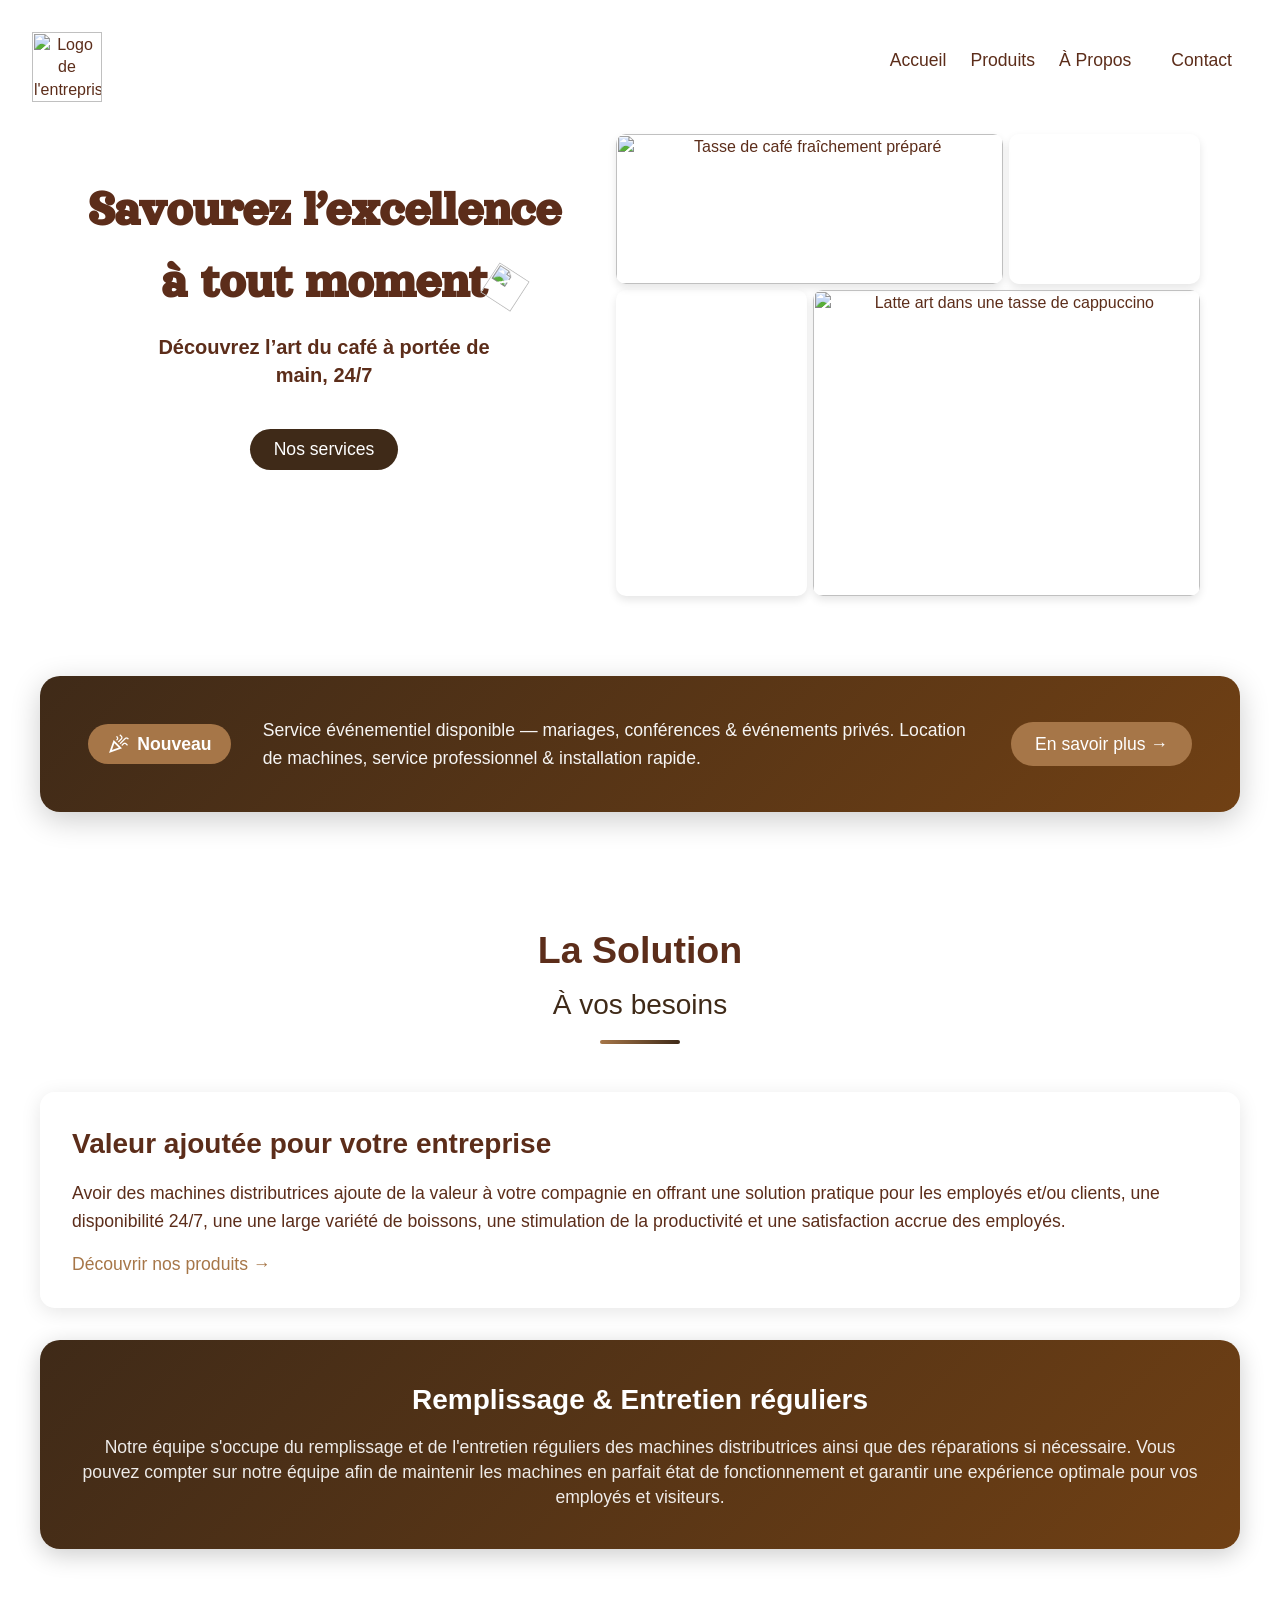
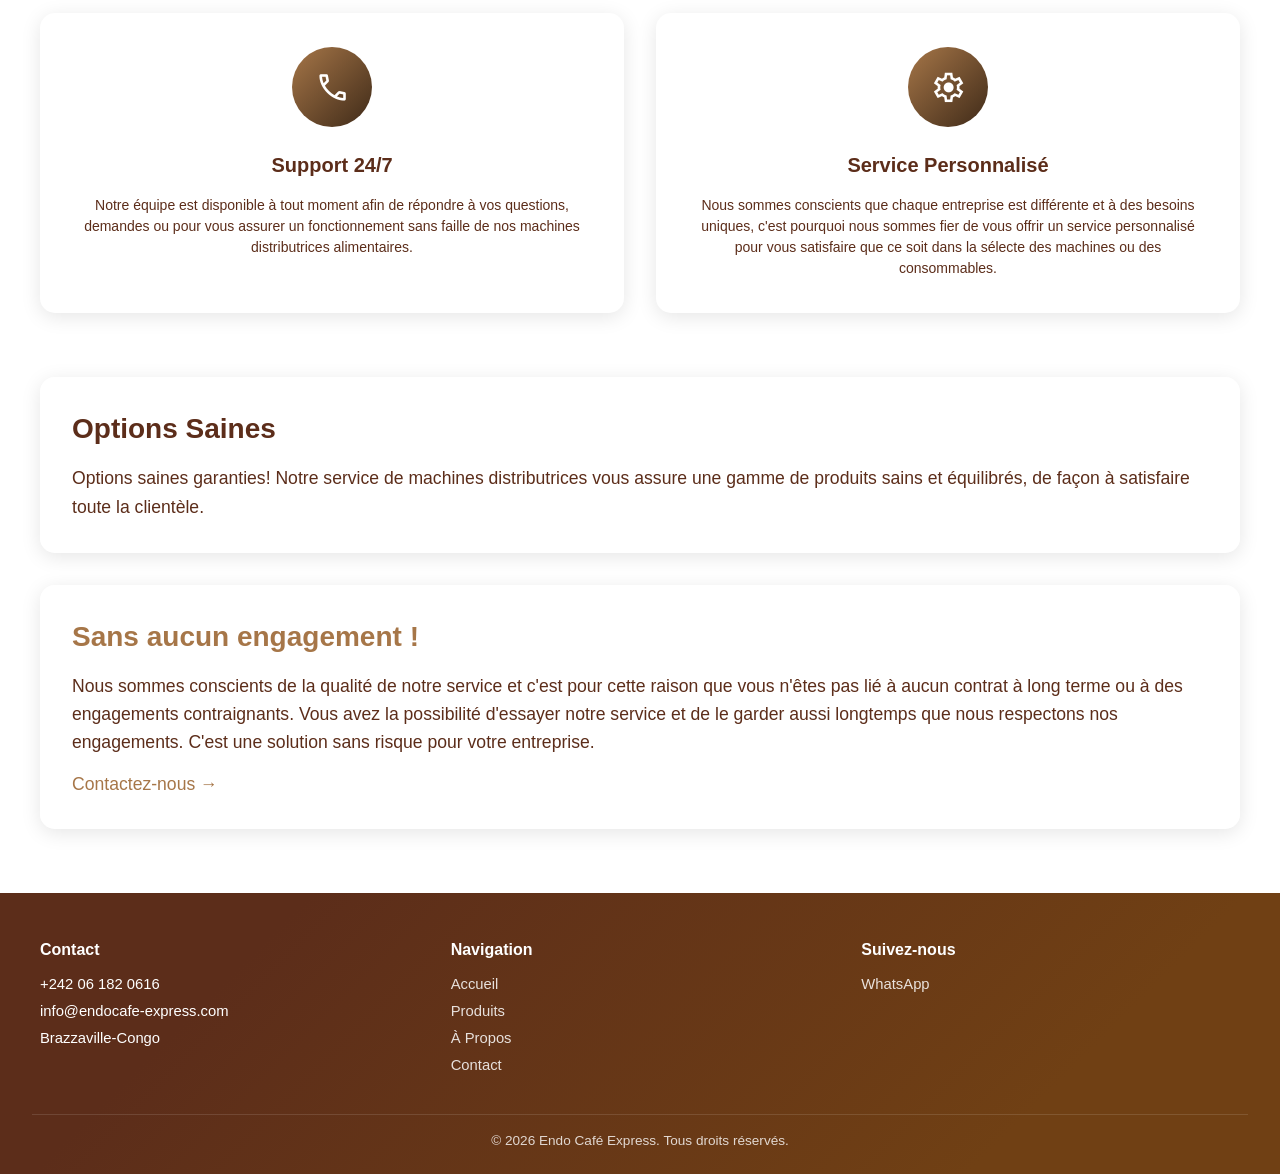
==== commit 454eeb67: "SEO" ====
--- a/index.html
+++ b/index.html
@@ -9,6 +9,8 @@
     <meta property="og:type" content="website">
     <meta property="og:url" content="https://www.endocafe-express.com/">
     <meta property="og:image" content="https://www.endocafe-express.com/assets/icon/logo.png">
+    <link rel="canonical" href="https://www.endocafe-express.com/">
+    <link rel="alternate" hreflang="fr" href="https://www.endocafe-express.com/">
     <link rel="icon" type="image/png" href="assets/icon/logo.png">
     <link rel="stylesheet" href="assets/css/styles.css">
     <link rel="stylesheet" href="assets/css/home.css">
@@ -55,14 +57,14 @@
                 </div>
             </div>
             <div class="hero__right">
-                <img src="assets/img/coffee_2.png" loading="lazy" alt="Image de café 2" class="hero-image" id="photo_1">
+                <img src="assets/img/coffee_2.png" loading="lazy" alt="Tasse de café fraîchement préparé" class="hero-image" id="photo_1">
                 <video src="assets/vid/coff_m_3.mp4" autoplay muted loop class="hero-video" id="video_1">
                     Votre navigateur ne supporte pas la vidéo.
                 </video>
                 <video src="assets/vid/coff_f_1.mp4" autoplay muted loop class="hero-video" id="video_2">
                     Votre navigateur ne supporte pas la vidéo.
                 </video>
-                <img src="assets/img/coffee_1.png" alt="Image de café 1" class="hero-image" id="photo_2">
+                <img src="assets/img/coffee_1.png" alt="Latte art dans une tasse de cappuccino" class="hero-image" id="photo_2">
             </div>
         </section>
 
@@ -107,6 +109,7 @@
                             une large variété de boissons, une stimulation de la productivité et une satisfaction
                             accrue des employés.
                         </p>
+                        <a href="product.html" class="internal-link fs-body">Découvrir nos produits →</a>
                     </div>
 
                     <div class="service-highlight">
@@ -158,6 +161,7 @@
                             longtemps que nous respectons nos engagements. C'est une solution sans risque pour
                             votre entreprise.
                         </p>
+                        <a href="contact.html" class="internal-link fs-body">Contactez-nous →</a>
                     </div>
                 </div>
             </div>
@@ -190,5 +194,35 @@
         </div>
     </footer>
     <script src="assets/js/script.js"></script>
+    <script type="application/ld+json">
+    {
+        "@context": "https://schema.org",
+        "@type": "LocalBusiness",
+        "name": "Endo Café Express",
+        "description": "Distributeurs automatiques de café et boissons chaudes pour entreprises et événements à Brazzaville, Congo.",
+        "url": "https://www.endocafe-express.com",
+        "logo": "https://www.endocafe-express.com/assets/icon/logo.png",
+        "telephone": "+242061820616",
+        "email": "info@endocafe-express.com",
+        "address": {
+            "@type": "PostalAddress",
+            "addressLocality": "Brazzaville",
+            "addressCountry": "CG"
+        },
+        "areaServed": {
+            "@type": "Country",
+            "name": "Congo"
+        },
+        "serviceType": [
+            "Distributeurs automatiques de café",
+            "Location de machines à café pour événements",
+            "Service de boissons chaudes pour entreprises"
+        ],
+        "openingHours": "Mo-Su 00:00-23:59",
+        "sameAs": [
+            "https://wa.me/2420556636666"
+        ]
+    }
+    </script>
 </body>
 </html>
--- a/assets/css/styles.css
+++ b/assets/css/styles.css
@@ -208,6 +208,20 @@
     opacity: 0.8;
 }
 
+/* ===== Internal Links ===== */
+.internal-link {
+    display: inline-block;
+    margin-top: 1rem;
+    color: var(--color-accent);
+    text-decoration: none;
+    font-weight: var(--fw-med);
+}
+
+.internal-link:hover {
+    color: var(--color-primary);
+    text-decoration: underline;
+}
+
 /* ===== RESPONSIVE DESIGN ===== */
         
 /* Tablet Styles */
